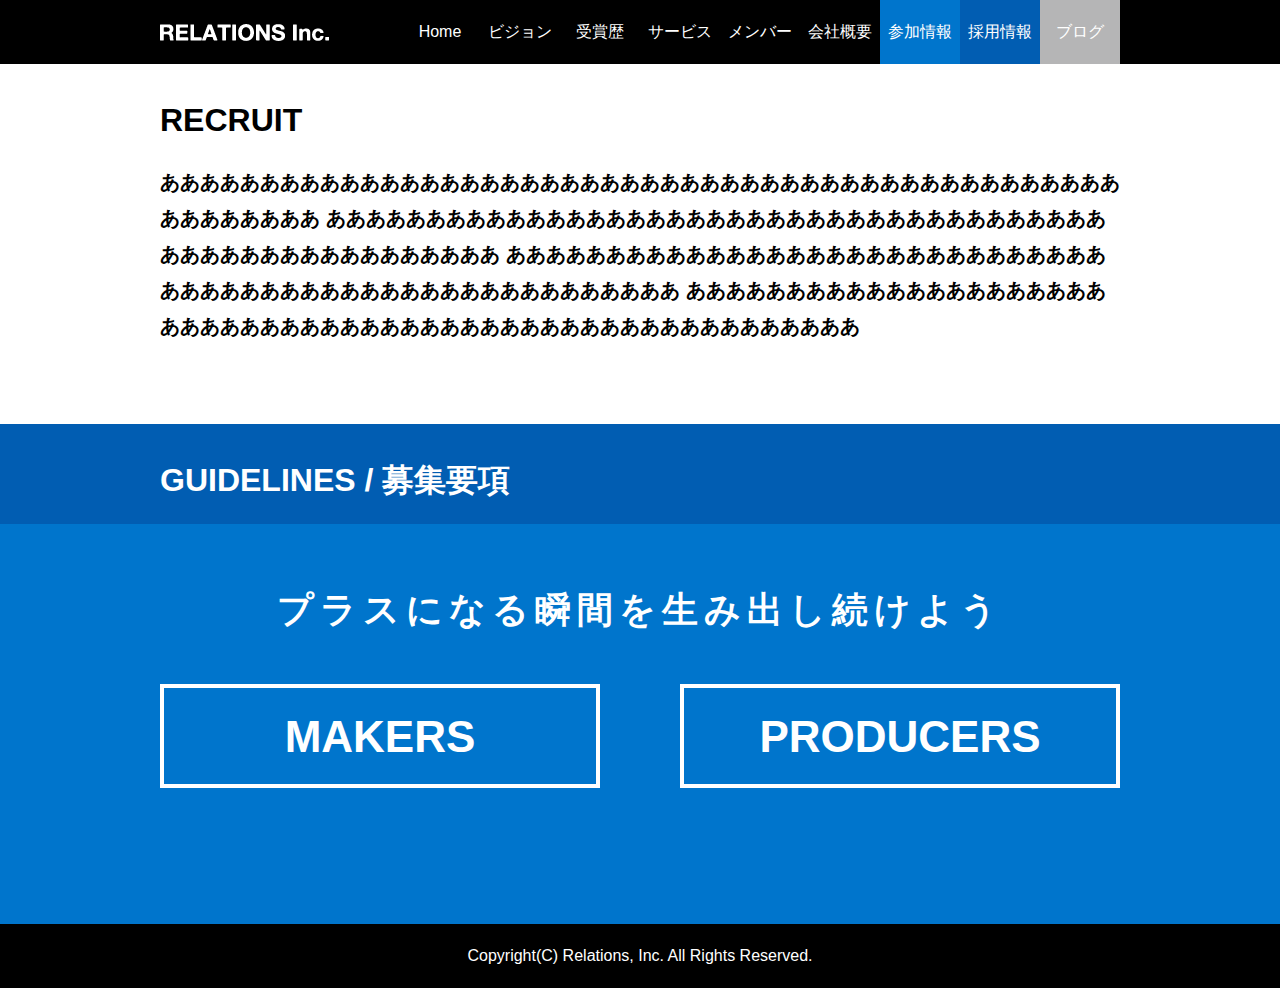
==== recruit.html @ 21c49263 "add recruit page." ====
<?xml version="1.0" encoding="UTF-8"?>
<!DOCTYPE html PUBLIC "-//W3C//DTD XHTML 1.0 Transitional//EN" "http://www.w3.org/TR/xhtml1/DTD/xhtml1-transitional.dtd">
<html lang="ja" xml:lang="ja" xmlns="http://www.w3.org/1999/xhtml">

<head>
  	<meta http-equiv="Content-Type" content="text/html; charset=UTF-8" />
  	<meta http-equiv="Content-Script-Type" content="text/javascript" />
  	<meta http-equiv="Content-Style-Type" content="text/css" />
  	<title>採用情報 | Relations, Inc.</title>
    <link rel="stylesheet" href="style.css" />
    <link rel="stylesheet" href="recruit.css" />
    <script type="text/javascript" src="http://ajax.googleapis.com/ajax/libs/jquery/1.10.2/jquery.min.js"></script>
    <script type="text/javascript" src="script.js"></script>
</head>

<body>

<div id="menu">
<div id="menu_inner">
	<div id="logo"></div>
	<ul id="menu_list">
		<li><a href="index.html#home">Home</a></li>
		<li><a href="index.html#vision">ビジョン</a></li>
		<li><a href="index.html#award">受賞歴</a></li>
		<li><a href="index.html#service">サービス</a></li>
		<li><a href="index.html#member">メンバー</a></li>
		<li><a href="index.html#aboutus">会社概要</a></li>
		<li class="join"><a href="join.html">参加情報</a></li>
		<li class="recruit"><a href="recruit.html">採用情報</a></li>
		<li class="blog">ブログ</li>
	</ul>
</div>
</div>

<div id="recruit" class="block">
    <h2>RECRUIT</h2>
    <p class="head">
      ああああああああああああああああああああああああああああああああああああああああああああああああああああああああ
      ああああああああああああああああああああああああああああああああああああああああああああああああああああああああ
      ああああああああああああああああああああああああああああああああああああああああああああああああああああああああ
      ああああああああああああああああああああああああああああああああああああああああああああああああああああああああ
    </p>
</div>

<div id="guideline">
  <div id="guideline_header" class="block">
      <h2>GUIDELINES / 募集要項</h2>
  </div>

  <div id="guideline_content" class="block">
    <div id="guideline_title">
      <h2>プラスになる瞬間を生み出し続けよう</h2>
    </div>
    <div id="guideline_choice">
    	<div id="recruit_makers" class="recruit block">MAKERS</div>
    	<div id="recruit_producers" class="recruit block">PRODUCERS</div>
    </div>
  </div>
</div>

<div id="footer" class="block">
	Copyright(C) Relations, Inc. All Rights Reserved.
</div>

<script type="text/javascript">
//ページ内リンク、#非表示。スムーズスクロール
  $('a[href^=#]').click(function(){
    var speed = 500;
    var href= $(this).attr("href");
    var target = $(href == "#" || href == "" ? 'html' : href);
    var position = target.offset().top-64;
    $("html, body").animate({scrollTop:position}, speed, "swing");
    return false;
  });
</script>

</body>
</html>
---- style.css ----
﻿/*
color-table:
#0075CC
#015DB2
#B5B5B6
#000000
*/

body{
	margin: 0;
	border: 0;
	padding: 0;
	padding-top: 64px;
	background-color: #FFFFFF;

	font-family: 'Arial', 'Helvetica', 'ヒラギノ角ゴ', 'メイリオ';
	font-size: 14px;
}

div{
	margin: 0;
	border: 0;
	padding: 0;
	background-repeat: no-repeat;
	background-position: center;
}

table{
	margin: 0;
	border: 0;
	padding: 0;
	border-collapse: collapse;
}

p{
	margin: 1em 0;
	border: 0;
	padding: 0;
	line-height: 1.5em;
}

p.head{
	font-size: 18px;
	font-weight: bold;
	line-height: 1.5em;
}

h2{
	margin: 0;
	border: 0;
	padding: 1em 0 0 0;
	font-size: 32px;
	line-height: 1.5em;
}

h3{
	margin: 0;
	border: 0;
	padding: 0;
	font-size: 16px;
	line-height: 1.5em;
}

div.block{
	margin: 0 auto;
	padding: 0 160px;
	width: 960px;
}

div.arrow{
	height: 16px;
}

div#menu{
	position: fixed !important;
	position: absolute;
	margin: 0 auto;
	left: 0px;
	top: 0px;
	width: 100%;
	height: 64px;
	z-index: 99;
	color: #FFFFFF;
	background-color: #000000;
}

div#menu_inner{
	position: relative;
	margin: 0 auto;
	width: 960px;
	height: 100%;
	z-index: 99;
	color: #FFFFFF;
	background-color: #000000;
}

div#home{
	height: 400px;
	background-color: #015DB2;
	background-image: url('img/top_popcorn.png');
	background-position: center bottom;
}

div#news{
	height: 224px;
	color: #000000;
}

div#pic{
	height: 400px;
	background-color: #0075CC;
	background-image: url('img/rel_pic.jpg');
}

div#vision{
	height: 400px;
	color: #FFFFFF;
	background-color: #015DB2;
}

div#award{
	height: 400px;
	color: #015DB2;
	background-image: url('img/arrow_blue.png');
	background-position: center top;
}

div#service{
	height: 1760px;
	color: #FFFFFF;
	background-color: #0075CC;
	background-image: url('img/arrow_white.png');
	background-position: center top;
}

div#member{
	height: 1024px;
	color: #0075CC;
	background-image: url('img/arrow_blue2.png');
	background-position: center top;
}

div#aboutus{
	height: 576px;
	color: #FFFFFF;
	background-color: #000000;
	background-image: url('img/arrow_white.png');
	background-position: center top;
}

div#join{
	height: 192px;
	color: #015DB2;
	background-color: #FFFFFF;
	background-image: url('img/arrow_blue.png');
	background-position: center top;
}

div#footer{
	height: 64px;
	color: #FFFFFF;
	background-color: #000000;
	background-image: '';
	text-align: center;
	font-size: 16px;
	line-height: 64px;
}



div#logo{
	float: left;
	width: 240px;
	height: 100%;
	background-color: #000000;
	background-image: url('img/header_logo.png');
	background-position: left center;
}

ul#menu_list{
	float: left;
	margin: 0;
	border: 0;
	padding: 0;
	width: 720px;
	height: 100%;
	list-style-type: none;
}

ul#menu_list li{
	display: block;
	float: left;
	margin: 0;
	border: 0;
	padding: 0;
	width: 80px;
	height: 100%;
	color: #FFFFFF;
	background-color: #000000;
	font-size: 16px;
	text-align: center;
	line-height: 64px;
}

ul#menu_list li.join{
	background-color: #0075CC;
}

ul#menu_list li.recruit{
	background-color: #015DB2;
}

ul#menu_list li.blog{
	background-color: #B5B5B6;
}

ul#menu_list a{
	display: block;
	float: left;
	margin: 0;
	border: 0;
	padding: 0;
	width: 80px;
	height: 100%;
	color: #FFFFFF;
	font-size: 16px;
	text-align: center;
	line-height: 64px;
	text-decoration: none;
}

ul#menu_list a:hover{
	color: #000000;
	background-color: #FFFFFF;
	text-decoration: none;
}



div#pic_arrow{
	margin: 0 auto;
	width: 128px;
	height: 32px;
	background-image: url('img/arrow_white.png');
	background-position: center top;
}



div#award_scroll{
	margin-left: -64px;
	width: 1088px;
	height: 288px;
}

div#award_scr_l{
	float: left;
	width: 64px;
	height: 288px;
	background-image: url('img/arrow_left.png');
	background-position: center;
}

div#award_scr_c{
	position: relative;
	overflow: hidden;
	float: left;
	width: 960px;
	height: 288px;
}

div#award_scr_r{
	float: left;
	width: 64px;
	height: 288px;
	background-image: url('img/arrow_right.png');
	background-position: center;
}

div#award_scr_in{
	position: absolute;
	width: 1920px;
	height: 288px;
	background-color: #FFFFFF;
}

div.award_content{
	float: left;
	margin-right: 4px;
	width: 236px;
	height: 288px;
	background-color: #0075CC;
}

img.award_img{
	width: 236px;
	height: 160px;
	background-position: center;
}

div.award_text{
	padding: 12px;
	width: 212px;
	height: 102px;
	color: #FFFFFF;
	background-color: #0075CC;
}

p.award_title{
	margin: 0;
	border: 0;
	padding: 0;
	font-size: 16px;
	font-weight: bold;
	line-height: 1.5em;
}

p.award_detail{
	margin: 0;
	margin-top: 8px;
	border: 0;
	padding: 0;
	font-size: 10.5px;
	line-height: 1.5em;
}



table#services tr{
	margin: 0;
	border: 0;
	padding: 0;
	width: 960px;
	height: 368px;
}

table#services td{
	margin: 0;
	border: 0;
	padding: 0;
	width: 320px;
	height: 320px;
}

table#services div.serv_l{
	width: 288px;
	margin-left: 0px;
	margin-right: auto;
}

table#services div.serv_c{
	width: 288px;
	margin-left: auto;
	margin-right: auto;
}

table#services div.serv_r{
	width: 288px;
	margin-left: auto;
	margin-right: 0px;
}

table#services div.logo{
	width: 288px;
	height: 144px;
	background-color: #FFFFFF;
	background-position: center top;
}

table#services div.title{
	width: 288px;
	height: 64px;
	background-image: url('img/arrow_white_32x16.png');
	background-position: center top;
	font-size: 16px;
	font-weight: bold;
	line-height: 64px;
}

table#services div.detail{
	width: 288px;
	height: 112px;
	line-height: 1.5em;
}

table#member_table tr{
	margin: 0;
	border: 0;
	padding: 0;
	width: 960px;
	height: 192px;
}

table#member_table td{
	position: relative;
	margin: 0;
	border: 0;
	padding: 0;
	width: 192px;
	height: 192px;
	background-color: #000000;
}

table#member_table img.member_title{
	position: absolute;
	margin: 0;
	border: 0;
	padding: 0;
	left: 0px;
	top: 0px;
	width: 192px;
	height: 192px;
	z-index: 3;
	background-position: center center;
}

table#member_table img.member{
	position: absolute;
	margin: 0;
	border: 0;
	padding: 0;
	left: 0px;
	top: 0px;
	width: 192px;
	height: 192px;
	z-index: 3;
	background-position: center center;
}

table#member_table img.member:hover{
	filter: alpha(opacity=25);
	-moz-opacity:0.25;
	opacity:0.25;
}

table#member_table div.member{
	position: absolute;
	margin: 0;
	border: 0;
	padding: 24px;
	left: 0px;
	top: 0px;
	z-index: 2;
	width: 144px;
	height: 144px;
	color: #FFFFFF;
	font-size: 12px;
	font-weight: bold;
	line-height: 1.5em;
}



div#about_com{
	float: left;
	width: 432px;
	height: 320px;
	color: #FFFFFF;
	background-color: #000000;
}

table#about_com_detail td{
	margin: 0;
	border: 0;
	padding: 0;
	padding-right: 3em;
	vertical-align: top;
	font-size: 11px;
	line-height: 1.8em;
}

div#about_his{
	float: right;
	width: 432px;
	height: 320px;
	color: #FFFFFF;
	background-color: #000000;
}

p.about_head{
	border-bottom: 3px #FFFFFF solid;
	font-size: 18px;
	font-weight: bold;
	line-height: 2em;
}

p.about_detail{
	font-size: 11px;
	line-height: 1.8em;
}

div#about_mes{
	clear: both;
	width: 960px;
	height: 128px;
	color: #FFFFFF;
	background-color: #000000;
}

div#about_mes{
	clear: both;
	width: 960px;
	height: 128px;
	color: #FFFFFF;
	background-color: #000000;
}



div#about_pic{
	clear: both;
	padding-top: 24px;
	width: 960px;
	height: 168px;
	color: #FFFFFF;
	background-color: #015DB2;
}

div#about_scroll{
	margin-left: -64px;
	width: 1088px;
	height: 144px;
}

div#about_scr_l{
	float: left;
	width: 64px;
	height: 144px;
	background-image: url('img/arrow_left_w.png');
	background-position: center;
}

div#about_scr_c{
	position: relative;
	overflow: hidden;
	float: left;
	width: 960px;
	height: 144px;
}

div#about_scr_r{
	float: left;
	width: 64px;
	height: 144px;
	background-image: url('img/arrow_right_w.png');
	background-position: center;
}

div#about_scr_in{
	position: absolute;
	width: 1920px;
	height: 144px;
}

div.about_content{
	float: left;
	margin-right: 32px;
	width: 288px;
	height: 144px;
	background-color: #0075CC;
}

img.about_img{
	width: 288px;
	height: 144px;
	background-position: center;
}



div#join_join{
	float: left;
	margin-top: 48px;
	border: 4px #015DB2 solid;
	padding: 32px;
	width: 384px;
	height: 32px;
	color: #015DB2;
	background-color: #FFFFFF;
	font-size: 28px;
	font-weight: bold;
	text-align: center;
	vertical-align: middle;
}

div#join_join:hover{
	color: #FFFFFF;
	background-color: #0075CC;
}

div#join_recruit{
	float: right;
	margin-top: 48px;
	border: 4px #015DB2 solid;
	padding: 32px;
	width: 384px;
	height: 32px;
	color: #015DB2;
	background-color: #FFFFFF;
	font-size: 28px;
	font-weight: bold;
	text-align: center;
	vertical-align: middle;
}

div#join_recruit:hover{
	color: #FFFFFF;
	background-color: #0075CC;
}
---- recruit.css ----
﻿/*
color-table:
#0075CC
#015DB2
#B5B5B6
#000000
*/

div#recruit{
	height: 360px;
	color: #000000;
}

div#guideline{
	height: 500px;
}

div#guideline_header{
	height: 100px;
	color: #FFFFFF;
	background-color: #015DB2;
}

div#guideline_content{
	height: 400px;
	background-color: #0075CC;
	/*background-image: url('img/rel_pic.jpg');*/
}

div#guideline_title{
	height: 128px;
	text-align: center;
	padding-top: 32px;
}

div#guideline_choice{
	height: 240px;
}



div#recruit p.head{
	font-size: 20px;
	line-height: 36px;
}

div#guideline_title h2{
	color: #FFFFFF;
	font-size: 36px;
	line-height: 36px;
	letter-spacing: 6px;
}

div.recruit{
	margin-top: 0px;
	border: 4px #FFFFFF solid;
	padding: 24px;
	width: 384px;
	height: 48px;
	color: #FFFFFF;
	background-color: transparent;
	font-size: 44px;
	font-weight: bold;
	text-align: center;
	vertical-align: middle;
}

div.recruit:hover{
	color: #FFFFFF;
	background-color: #015DB2;
}

div#recruit_makers{
	float: left;
}

div#recruit_producers{
	float: right;
}
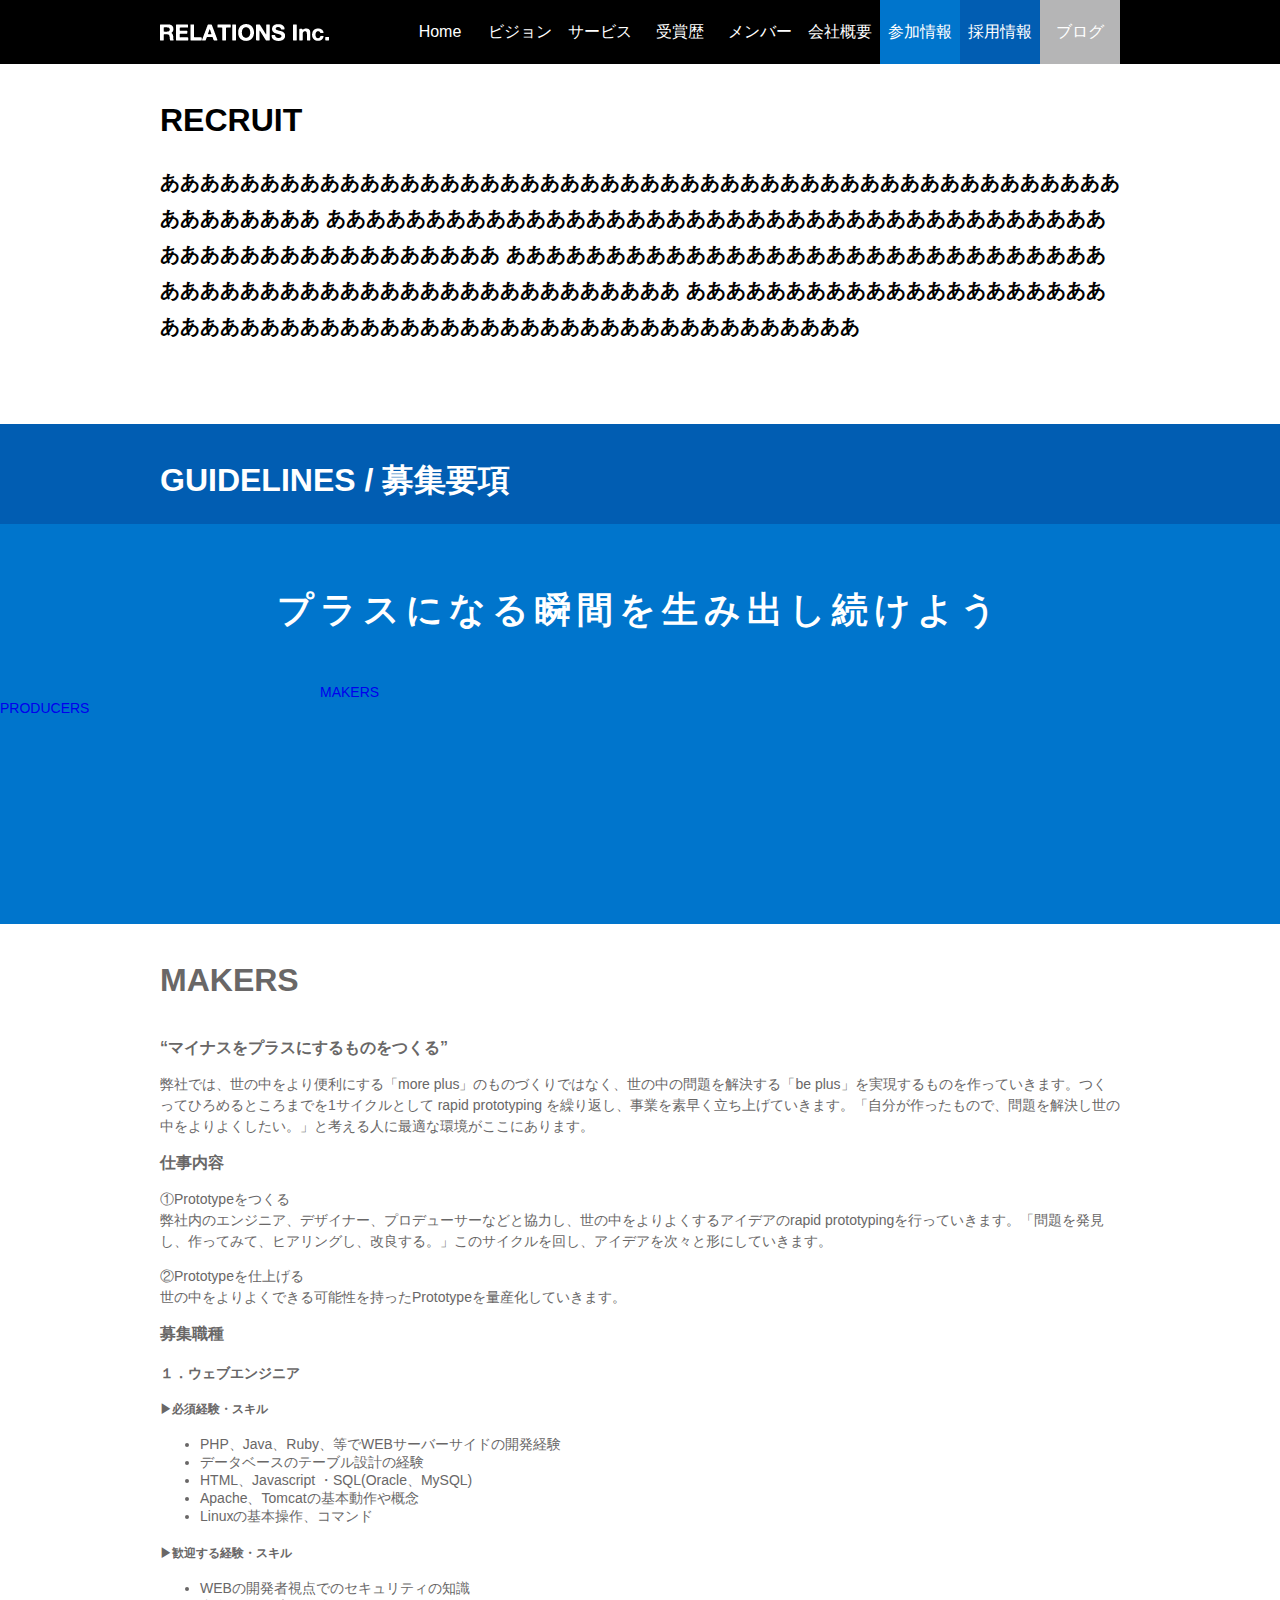
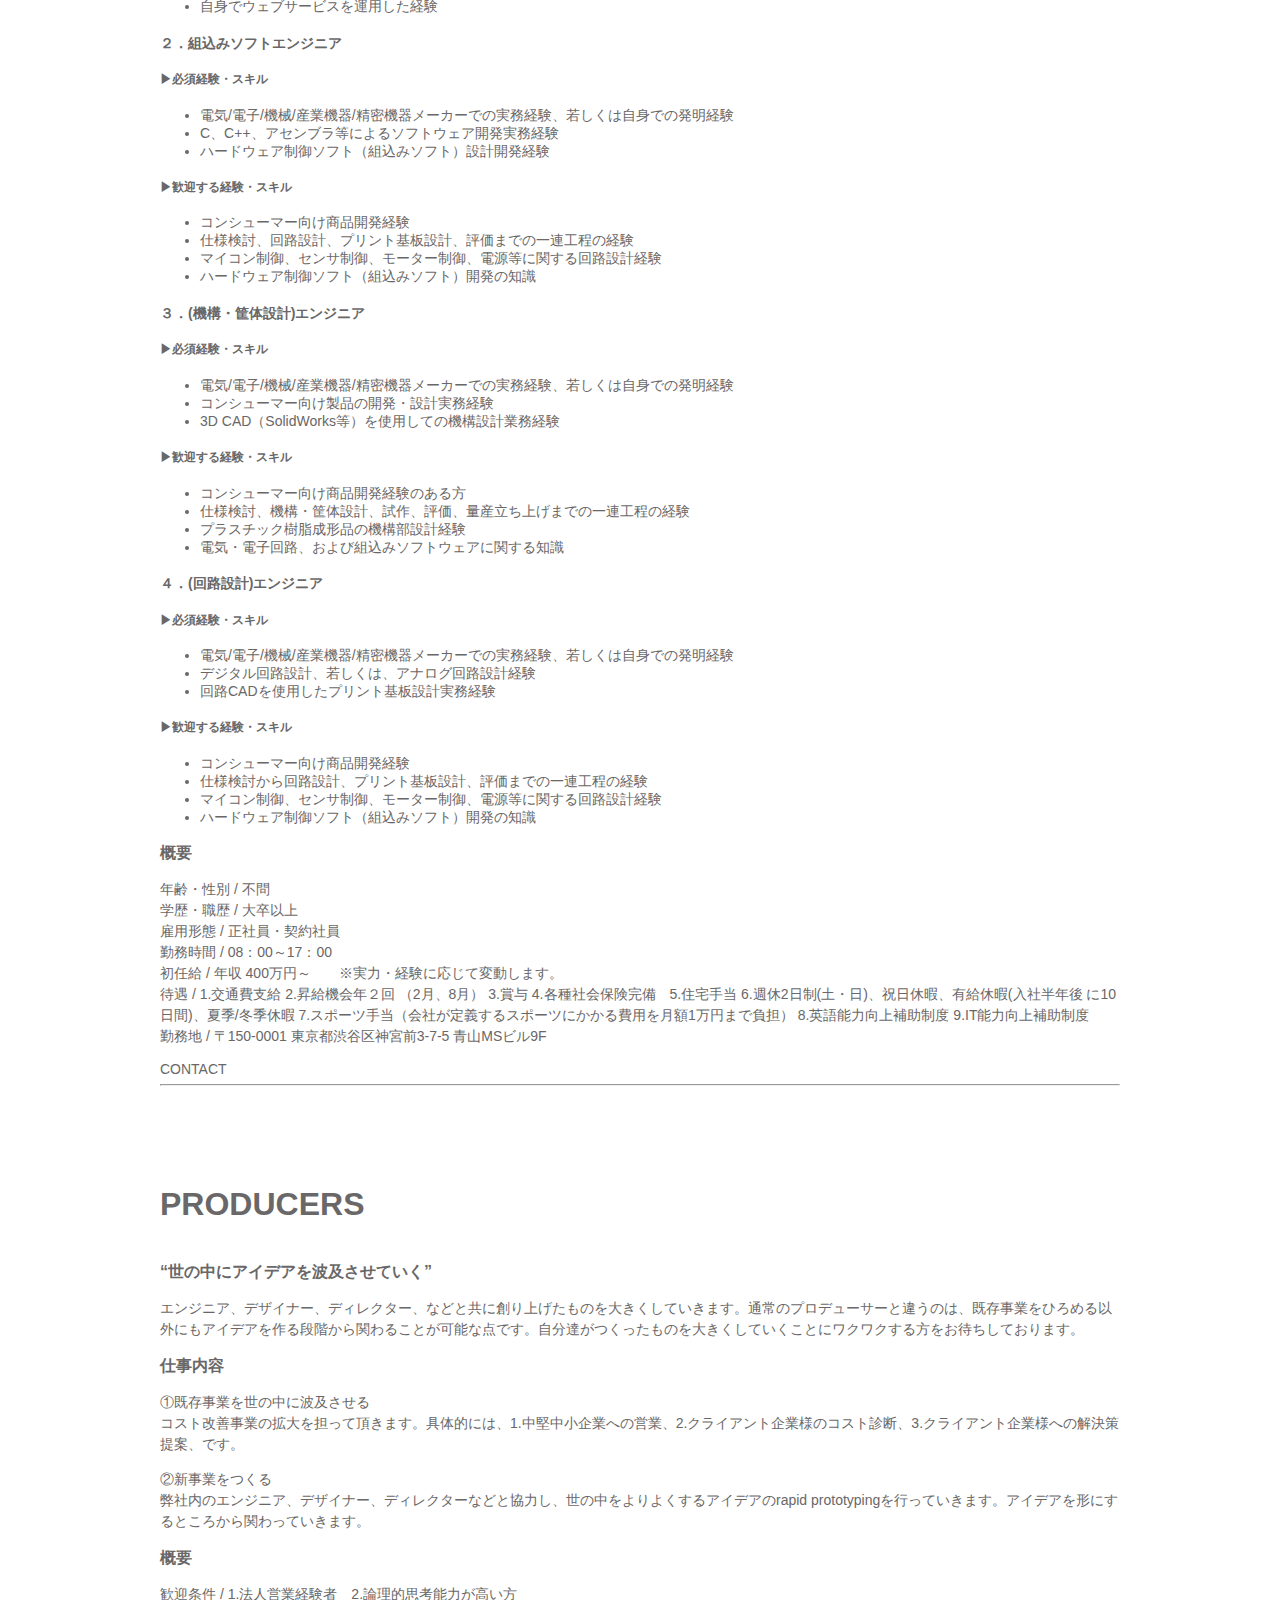
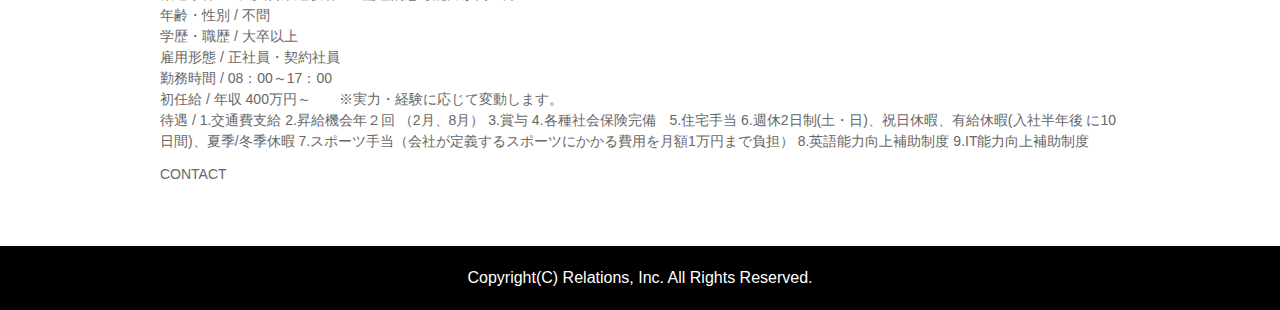
==== commit d50f5f2c: "add join page, append recruit contents, modify index page." ====
--- a/recruit.html
+++ b/recruit.html
@@ -21,8 +21,8 @@
 	<ul id="menu_list">
 		<li><a href="index.html#home">Home</a></li>
 		<li><a href="index.html#vision">ビジョン</a></li>
+    <li><a href="index.html#service">サービス</a></li>
 		<li><a href="index.html#award">受賞歴</a></li>
-		<li><a href="index.html#service">サービス</a></li>
 		<li><a href="index.html#member">メンバー</a></li>
 		<li><a href="index.html#aboutus">会社概要</a></li>
 		<li class="join"><a href="join.html">参加情報</a></li>
@@ -52,11 +52,160 @@
       <h2>プラスになる瞬間を生み出し続けよう</h2>
     </div>
     <div id="guideline_choice">
-    	<div id="recruit_makers" class="recruit block">MAKERS</div>
-    	<div id="recruit_producers" class="recruit block">PRODUCERS</div>
-    </div>
-  </div>
-</div>
+    	<a href="#makers"><div id="recruit_makers" class="boxlink block">MAKERS</div></a>
+    	<a href="#producers"><div id="recruit_producers" class="boxlink block">PRODUCERS</div></a>
+    </div>
+  </div>
+</div>
+
+<div id="makers" class="rec_bound block">
+  <div class="rec_head">
+    <h2 class="head_title">MAKERS</p>
+    <h3 class="head_catch">“マイナスをプラスにするものをつくる”</h3>
+    <p class="head_sentence">
+      弊社では、世の中をより便利にする「more plus」のものづくりではなく、世の中の問題を解決する「be plus」を実現するものを作っていきます。つくってひろめるところまでを1サイクルとして rapid prototyping を繰り返し、事業を素早く立ち上げていきます。「自分が作ったもので、問題を解決し世の中をよりよくしたい。」と考える人に最適な環境がここにあります。
+    </p>
+  </div>
+  <div class="rec_work">
+    <h3>仕事内容</h3>
+    <p>
+      ①Prototypeをつくる<br />
+      弊社内のエンジニア、デザイナー、プロデューサーなどと協力し、世の中をよりよくするアイデアのrapid prototypingを行っていきます。「問題を発見し、作ってみて、ヒアリングし、改良する。」このサイクルを回し、アイデアを次々と形にしていきます。
+    </p>
+    <p>
+      ②Prototypeを仕上げる<br />
+      世の中をよりよくできる可能性を持ったPrototypeを量産化していきます。
+    </p>
+  </div>
+  <div class="rec_requirement">
+    <h3>募集職種</h3>
+    <div class="req_content_left">
+      <h4>１．ウェブエンジニア</h4>
+      <h5>▶必須経験・スキル</h5>
+      <ul>
+        <li>PHP、Java、Ruby、等でWEBサーバーサイドの開発経験</li>
+        <li>データベースのテーブル設計の経験</li>
+        <li>HTML、Javascript ・SQL(Oracle、MySQL)</li>
+        <li>Apache、Tomcatの基本動作や概念</li>
+        <li>Linuxの基本操作、コマンド</li>
+      </ul>
+      <h5>▶歓迎する経験・スキル</h5>
+      <ul>
+        <li>WEBの開発者視点でのセキュリティの知識</li>
+        <li>自身でウェブサービスを運用した経験</li>
+      </ul>
+    </div>
+    <div class="req_content_right">
+      <h4>２．組込みソフトエンジニア</h4>
+      <h5>▶必須経験・スキル</h5>
+      <ul>
+        <li>電気/電子/機械/産業機器/精密機器メーカーでの実務経験、若しくは自身での発明経験</li>
+        <li>C、C++、アセンブラ等によるソフトウェア開発実務経験</li>
+        <li>ハードウェア制御ソフト（組込みソフト）設計開発経験</li>
+      </ul>
+      <h5>▶歓迎する経験・スキル</h5>
+      <ul>
+        <li>コンシューマー向け商品開発経験</li>
+        <li>仕様検討、回路設計、プリント基板設計、評価までの一連工程の経験</li>
+        <li>マイコン制御、センサ制御、モーター制御、電源等に関する回路設計経験</li>
+        <li>ハードウェア制御ソフト（組込みソフト）開発の知識</li>
+      </ul>
+    </div>
+    <div style="clear: both"></div>
+    <div class="req_content_left">
+      <h4>３．(機構・筐体設計)エンジニア</h4>
+      <h5>▶必須経験・スキル</h5>
+      <ul>
+        <li>電気/電子/機械/産業機器/精密機器メーカーでの実務経験、若しくは自身での発明経験</li>
+        <li>コンシューマー向け製品の開発・設計実務経験</li>
+        <li>3D CAD（SolidWorks等）を使用しての機構設計業務経験</li>
+      </ul>
+      <h5>▶歓迎する経験・スキル</h5>
+      <ul>
+        <li>コンシューマー向け商品開発経験のある方</li>
+        <li>仕様検討、機構・筐体設計、試作、評価、量産立ち上げまでの一連工程の経験</li>
+        <li>プラスチック樹脂成形品の機構部設計経験</li>
+        <li>電気・電子回路、および組込みソフトウェアに関する知識</li>
+      </ul>
+    </div>
+    <div class="req_content_right">
+      <h4>４．(回路設計)エンジニア</h4>
+      <h5>▶必須経験・スキル</h5>
+      <ul>
+        <li>電気/電子/機械/産業機器/精密機器メーカーでの実務経験、若しくは自身での発明経験</li>
+        <li>デジタル回路設計、若しくは、アナログ回路設計経験</li>
+        <li>回路CADを使用したプリント基板設計実務経験</li>
+      </ul>
+      <h5>▶歓迎する経験・スキル</h5>
+      <ul>
+        <li>コンシューマー向け商品開発経験</li>
+        <li>仕様検討から回路設計、プリント基板設計、評価までの一連工程の経験</li>
+        <li>マイコン制御、センサ制御、モーター制御、電源等に関する回路設計経験</li>
+        <li>ハードウェア制御ソフト（組込みソフト）開発の知識</li>
+      </ul>
+    </div>
+    <div style="clear: both"></div>
+  </div>
+  <div class="rec_about">
+    <h3>概要</h3>
+    <p>
+      年齢・性別 / 不問<br />
+      ​学歴・職歴 / 大卒以上<br />
+      ​雇用形態 / 正社員・契約社員<br />
+      ​勤務時間 / 08：00～17：00<br />
+      ​初任給 / 年収 400万円～　　※実力・経験に応じて変動します。<br />
+      ​待遇 / 1.交通費支給  2.昇給機会年２回 （2月、8月） 3.賞与  4.各種社会保険完備　5.住宅手当  6.週休2日制(土・日)、祝日休暇、有給休暇(入社半年後 に10日間)、夏季/冬季休暇  7.スポーツ手当（会社が定義するスポーツにかかる費用を月額1万円まで負担）  8.英語能力向上補助制度  9.IT能力向上補助制度<br />
+      ​勤務地 / 〒150-0001 東京都渋谷区神宮前3-7-5 青山MSビル9F<br />
+    </p>
+  </div>
+
+  <div class="rec_contact">
+    <div class="boxlink contact">CONTACT</div>
+  </div>
+</div>
+
+<div class="block" style="height: 64px">
+  <hr class="recruit" />
+</div>
+
+<div id="producers" class="rec_bound block">
+  <div class="rec_head">
+    <h2 class="head_title">PRODUCERS</p>
+    <h3 class="head_catch">“世の中にアイデアを波及させていく”</h3>
+    <p class="head_sentence">
+      エンジニア、デザイナー、ディレクター、などと共に創り上げたものを大きくしていきます。通常のプロデューサーと違うのは、既存事業をひろめる以外にもアイデアを作る段階から関わることが可能な点です。自分達がつくったものを大きくしていくことにワクワクする方をお待ちしております。
+    </p>
+  </div>
+  <div class="rec_work">
+    <h3>仕事内容</h3>
+    <p>
+      ①既存事業を世の中に波及させる<br />
+      コスト改善事業の拡大を担って頂きます。具体的には、1.中堅中小企業への営業、2.クライアント企業様のコスト診断、3.クライアント企業様への解決策提案​、です。
+    </p>
+    <p>
+      ②新事業をつくる<br />
+      弊社内のエンジニア、デザイナー、ディレクターなどと協力し、世の中をよりよくするアイデアのrapid prototypingを行っていきます。アイデアを形にするところから関わっていきます。
+    </p>
+  </div>
+  <div class="rec_about">
+    <h3>概要</h3>
+    <p>
+      歓迎条件 / 1.法人営業経験者　2.論理的思考能力が高い方<br />
+      年齢・性別 / 不問<br />
+      ​学歴・職歴 / 大卒以上<br />
+      ​雇用形態 / 正社員・契約社員<br />
+      ​勤務時間 / 08：00～17：00<br />
+      ​初任給 / 年収 400万円～　　※実力・経験に応じて変動します。<br />
+      ​待遇 / 1.交通費支給  2.昇給機会年２回 （2月、8月） 3.賞与  4.各種社会保険完備　5.住宅手当  6.週休2日制(土・日)、祝日休暇、有給休暇(入社半年後 に10日間)、夏季/冬季休暇  7.スポーツ手当（会社が定義するスポーツにかかる費用を月額1万円まで負担）  8.英語能力向上補助制度  9.IT能力向上補助制度<br />
+    </p>
+  </div>
+
+  <div class="rec_contact">
+    <div class="boxlink contact">CONTACT</div>
+  </div>
+</div>
+
+<div class="block" style="height: 64px"></div>
 
 <div id="footer" class="block">
 	Copyright(C) Relations, Inc. All Rights Reserved.
--- a/style.css
+++ b/style.css
@@ -4,6 +4,7 @@
 #015DB2
 #B5B5B6
 #000000
+#898787
 */
 
 body{
@@ -11,6 +12,7 @@
 	border: 0;
 	padding: 0;
 	padding-top: 64px;
+	color: #696767;
 	background-color: #FFFFFF;
 
 	font-family: 'Arial', 'Helvetica', 'ヒラギノ角ゴ', 'メイリオ';
@@ -103,7 +105,6 @@
 
 div#news{
 	height: 224px;
-	color: #000000;
 }
 
 div#pic{
@@ -118,18 +119,23 @@
 	background-color: #015DB2;
 }
 
+div#map_of_vision{
+	height: 288px;
+	color: #FFFFFF;
+	background-color: #0075CC;
+}
+
 div#award{
 	height: 400px;
-	color: #015DB2;
-	background-image: url('img/arrow_blue.png');
+	color: #FFFFFF;
+	background-color: #0075CC;
+	background-image: url('img/arrow_white.png');
 	background-position: center top;
 }
 
 div#service{
 	height: 1760px;
-	color: #FFFFFF;
-	background-color: #0075CC;
-	background-image: url('img/arrow_white.png');
+	background-image: url('img/arrow_blue2.png');
 	background-position: center top;
 }
 
@@ -237,6 +243,10 @@
 
 
 
+div#news p{
+	line-height: 2em;
+}
+
 div#pic_arrow{
 	margin: 0 auto;
 	width: 128px;
@@ -247,6 +257,18 @@
 
 
 
+div#mov_left{
+	float: left;
+	width: 480px;
+}
+
+div#mov_right{
+	float: right;
+	width: 480px;
+}
+
+
+
 div#award_scroll{
 	margin-left: -64px;
 	width: 1088px;
@@ -281,7 +303,7 @@
 	position: absolute;
 	width: 1920px;
 	height: 288px;
-	background-color: #FFFFFF;
+	background-color: #0075CC;
 }
 
 div.award_content{
@@ -302,8 +324,8 @@
 	padding: 12px;
 	width: 212px;
 	height: 102px;
-	color: #FFFFFF;
-	background-color: #0075CC;
+	color: #0075CC;
+	background-color: #FFFFFF;
 }
 
 p.award_title{
@@ -382,6 +404,8 @@
 	height: 112px;
 	line-height: 1.5em;
 }
+
+
 
 table#member_table tr{
 	margin: 0;
